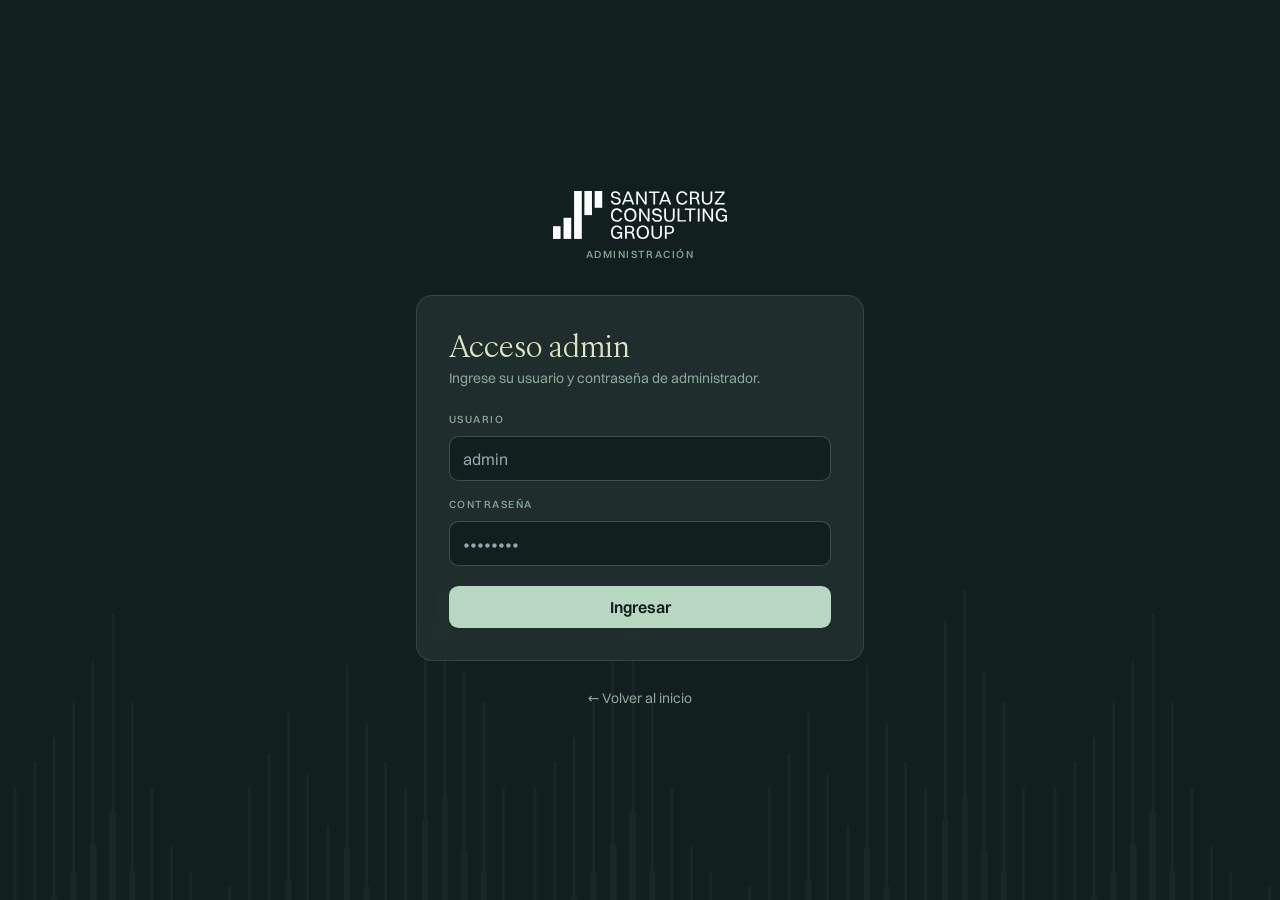
==== app/admin.html @ 3fa23396 "Deploy portal SCG (frontend estatico; datos en Supabase) Co-Authored-By: Claude Opus 4.8 <noreply@an" ====
<!DOCTYPE html>
<html lang="es-BO">
<head>
<meta charset="UTF-8" />
<meta name="viewport" content="width=device-width, initial-scale=1.0" />
<title>SCG · Administración</title>
<script src="../assets/tailwind.js"></script>
<link rel="stylesheet" href="../assets/brand.css" />
<style>
  body { font-family: var(--scg-sans); color: var(--scg-palido); background-color: var(--scg-verde-oscuro);
    background-image: url('../assets/brand/pattern-vertical.svg'); background-size:520px auto; background-repeat:repeat; background-attachment:fixed; -webkit-font-smoothing:antialiased; }
  h1,h2,h3,.serif { font-family: var(--scg-serif); }
  .label { font-weight:500; letter-spacing:.14em; text-transform:uppercase; font-size:.66rem; color:#8aa897; }
  .panel { background: rgba(35,50,48,.82); border:1px solid rgba(183,215,194,.14); backdrop-filter: blur(8px); }
  .view:not(.active){ display:none !important; }
  .inp { width:100%; border-radius:.6rem; padding:.6rem .8rem; background:#11201F; border:1px solid rgba(183,215,194,.25); color:#DEE3C3; }
  .inp:focus { outline:none; border-color:#B7D7C2; }
  input::placeholder{ color:#6f8a7c; }
  .btn { border-radius:.6rem; padding:.55rem 1rem; font-weight:600; transition:all .15s ease; cursor:pointer; }
  .btn-primary{ background:var(--scg-sage); color:var(--scg-verde-oscuro); } .btn-primary:hover{ background:#cfe6d8; }
  .btn-ghost{ border:1px solid rgba(183,215,194,.3); color:var(--scg-palido); } .btn-ghost:hover{ background:rgba(183,215,194,.12); }
  .btn-danger{ border:1px solid rgba(255,100,99,.4); color:var(--scg-coral); } .btn-danger:hover{ background:rgba(255,100,99,.12); }
  table { border-collapse:collapse; }
  th,td { text-align:left; }
  .pill { font-size:.66rem; border-radius:9999px; padding:.1rem .5rem; }
</style>
</head>
<body class="min-h-screen">

<!-- LOGIN -->
<section id="view-login" class="view active min-h-screen flex items-center justify-center px-5 py-12">
  <div class="w-full max-w-md">
    <div class="text-center mb-8"><img src="../assets/brand/logo-blanco.svg" alt="SCG" class="h-12 mx-auto mb-2" /><p class="label">Administración</p></div>
    <div class="panel rounded-2xl p-8">
      <h1 class="text-3xl mb-1">Acceso admin</h1>
      <p class="text-sm mb-6" style="color:#8aa897">Ingrese su usuario y contraseña de administrador.</p>
      <form id="login-form" autocomplete="off">
        <label for="usuario" class="label block mb-2">Usuario</label>
        <input id="usuario" type="text" required autocapitalize="none" placeholder="admin" class="inp" />
        <label for="password" class="label block mb-2 mt-4">Contraseña</label>
        <input id="password" type="password" required placeholder="••••••••" class="inp" />
        <p id="login-msg" class="hidden mt-3 text-sm rounded-lg px-3 py-2"></p>
        <button id="btn-login" type="submit" class="btn btn-primary w-full mt-5">Ingresar</button>
      </form>
      <p id="mock-note" class="hidden text-xs mt-4" style="color:#6f8a7c"></p>
    </div>
    <div class="text-center mt-6">
      <a href="./index.html" class="inline-flex items-center gap-1.5 text-sm hover:underline" style="color:#8aa897">← Volver al inicio</a>
    </div>
  </div>
</section>

<!-- NO AUTORIZADO -->
<section id="view-denied" class="view min-h-screen flex items-center justify-center px-5">
  <div class="panel rounded-2xl p-8 max-w-md text-center">
    <h1 class="text-2xl mb-2">Sin permisos</h1>
    <p class="text-sm mb-6" style="color:#8aa897"><span id="denied-email" class="font-semibold" style="color:var(--scg-palido)"></span> no es administrador.</p>
    <button id="btn-logout-d" class="btn btn-ghost">Cerrar sesión</button>
  </div>
</section>

<!-- PANEL -->
<section id="view-admin" class="view">
  <div class="max-w-6xl mx-auto px-5 py-8">
    <header class="flex flex-wrap items-center justify-between gap-4 mb-8">
      <div class="flex items-center gap-3"><img src="../assets/brand/logo-blanco.svg" alt="SCG" class="h-9" /><span class="label">Administración</span></div>
      <div class="flex items-center gap-3">
        <span id="who" class="text-sm" style="color:#8aa897"></span>
        <button id="btn-logout" class="btn btn-ghost text-sm">Cerrar sesión</button>
      </div>
    </header>

    <!-- Clientes -->
    <div class="panel rounded-2xl p-6 mb-6">
      <div class="flex items-center justify-between mb-4 gap-3 flex-wrap">
        <h2 class="text-2xl">Clientes</h2>
        <button id="btn-new" class="btn btn-primary text-sm">+ Nuevo cliente</button>
      </div>
      <div class="overflow-x-auto"><table class="w-full text-sm">
        <thead><tr class="label" style="border-bottom:1px solid rgba(183,215,194,.18)">
          <th class="py-2 pr-3">Nombre</th><th class="py-2 pr-3">Usuario</th><th class="py-2 pr-3">Esquema</th>
          <th class="py-2 pr-3 text-right">Capital</th><th class="py-2 pr-3">Estado</th><th class="py-2 text-right">Acciones</th>
        </tr></thead>
        <tbody id="cli-body"></tbody>
      </table></div>
      <p id="cli-empty" class="hidden text-sm py-4" style="color:#8aa897">Sin clientes.</p>
    </div>

    <!-- Fondo + Admins -->
    <div class="grid lg:grid-cols-2 gap-6">
      <div class="panel rounded-2xl p-6">
        <h2 class="text-2xl mb-4">Resumen del fondo</h2>
        <form id="settings-form" class="grid grid-cols-2 gap-3">
          <div class="col-span-2"><label class="label block mb-1">Mes de reporte</label><input id="s-mes" class="inp" placeholder="Mayo 2026" /></div>
          <div><label class="label block mb-1">Fecha de corte</label><input id="s-fecha" type="date" class="inp" /></div>
          <div><label class="label block mb-1">Inversionistas</label><input id="s-inv" type="number" class="inp" /></div>
          <div><label class="label block mb-1">AUM líquido (USD)</label><input id="s-aum" type="number" step="0.01" class="inp" /></div>
          <div><label class="label block mb-1">Activos fijos (USD)</label><input id="s-fijos" type="number" step="0.01" class="inp" /></div>
          <div class="col-span-2 flex justify-end"><button class="btn btn-primary text-sm">Guardar resumen</button></div>
        </form>
        <p id="s-msg" class="hidden text-sm mt-2"></p>
      </div>

      <div class="panel rounded-2xl p-6">
        <h2 class="text-2xl mb-4">Administradores</h2>
        <ul id="adm-list" class="mb-4 divide-y" style="border-color:rgba(183,215,194,.12)"></ul>
        <form id="adm-form" class="grid gap-2">
          <input id="adm-usuario" type="text" autocapitalize="none" required placeholder="usuario (ej. ronald)" class="inp" />
          <div class="flex gap-2">
            <input id="adm-password" type="text" placeholder="contraseña (mín. 6)" class="inp" />
            <button class="btn btn-primary text-sm whitespace-nowrap">Agregar</button>
          </div>
        </form>
        <p id="adm-msg" class="hidden text-sm mt-2"></p>
        <p class="text-xs mt-3" style="color:#6f8a7c">Usuario + contraseña → crea el login y lo hace admin. Si dejás la contraseña vacía, solo se le da permiso de admin (el login debe existir). No se puede borrar el último.</p>
      </div>
    </div>
  </div>
</section>

<!-- MODAL cliente -->
<div id="modal" class="view fixed inset-0 z-50 items-center justify-center px-4" style="background:rgba(8,14,13,.7); display:none;">
  <div class="panel rounded-2xl p-6 w-full max-w-2xl max-h-[92vh] overflow-y-auto">
    <div class="flex items-center justify-between mb-4"><h3 id="m-title" class="text-2xl">Cliente</h3><button id="m-close" class="btn btn-ghost text-sm">✕</button></div>
    <form id="cli-form" class="grid sm:grid-cols-2 gap-3">
      <input type="hidden" id="f-id" />
      <div><label class="label block mb-1">Nombre *</label><input id="f-nombre" required class="inp" /></div>
      <div><label class="label block mb-1">Usuario * (login)</label><input id="f-usuario" type="text" autocapitalize="none" required placeholder="orlando.vaca" class="inp" /></div>
      <div><label class="label block mb-1">Código (referencia)</label><input id="f-codigo" class="inp" /></div>
      <div><label class="label block mb-1">Contraseña <span style="color:#6f8a7c">(opcional)</span></label><input id="f-password" type="text" placeholder="dejar vacío para no cambiar" class="inp" /></div>
      <div><label class="label block mb-1">Esquema *</label>
        <select id="f-esquema" class="inp"><option value="mensual_2">2% mensual</option><option value="trimestral_7">7% trimestral</option><option value="mixto">Mixto</option></select>
      </div>
      <div><label class="label block mb-1">Capital total (USD)</label><input id="f-capital" type="number" step="0.01" class="inp" /></div>
      <div><label class="label block mb-1">Estado</label><select id="f-estado" class="inp"><option value="activo">Activo</option><option value="liquidado">Liquidado</option></select></div>

      <div id="grp-mixto" class="sm:col-span-2 grid sm:grid-cols-2 gap-3 hidden">
        <div><label class="label block mb-1">Capital porción mensual</label><input id="f-cap-m" type="number" step="0.01" class="inp" /></div>
        <div><label class="label block mb-1">Capital porción trimestral</label><input id="f-cap-t" type="number" step="0.01" class="inp" /></div>
      </div>

      <div><label class="label block mb-1">Pago mensual (auto)</label><input id="f-pago-m" type="number" step="0.01" class="inp" /></div>
      <div><label class="label block mb-1">Pago trimestral (auto)</label><input id="f-pago-t" type="number" step="0.01" class="inp" /></div>

      <div id="grp-activo" class="sm:col-span-2 grid sm:grid-cols-3 gap-3">
        <div><label class="label block mb-1">Próximo pago · fecha</label><input id="f-pp-fecha" type="date" class="inp" /></div>
        <div><label class="label block mb-1">Próximo pago · monto</label><input id="f-pp-monto" type="number" step="0.01" class="inp" /></div>
        <div><label class="label block mb-1">Próximo pago · detalle</label><input id="f-pp-det" class="inp" /></div>
      </div>

      <div id="grp-trim" class="sm:col-span-2 grid sm:grid-cols-3 gap-3 hidden">
        <div><label class="label block mb-1">Trim. · fecha</label><input id="f-pt-fecha" type="date" class="inp" /></div>
        <div><label class="label block mb-1">Trim. · monto</label><input id="f-pt-monto" type="number" step="0.01" class="inp" /></div>
        <div><label class="label block mb-1">Trim. · detalle</label><input id="f-pt-det" class="inp" /></div>
      </div>

      <div class="sm:col-span-2"><label class="label block mb-1">Ciclo (ej. "Mes 2 de 3")</label><input id="f-ciclo" class="inp" /></div>
      <div class="sm:col-span-2"><label class="label block mb-1">Nota</label><input id="f-nota" class="inp" /></div>

      <div id="grp-liq" class="sm:col-span-2 grid sm:grid-cols-3 gap-3 hidden">
        <div><label class="label block mb-1">Liq. · capital</label><input id="f-liq-cap" type="number" step="0.01" class="inp" /></div>
        <div><label class="label block mb-1">Liq. · interés</label><input id="f-liq-int" type="number" step="0.01" class="inp" /></div>
        <div><label class="label block mb-1">Liq. · fecha</label><input id="f-liq-fecha" type="date" class="inp" /></div>
      </div>

      <p id="m-msg" class="sm:col-span-2 hidden text-sm rounded-lg px-3 py-2"></p>
      <div class="sm:col-span-2 flex justify-end gap-2 mt-2">
        <button type="button" id="m-cancel" class="btn btn-ghost text-sm">Cancelar</button>
        <button type="submit" class="btn btn-primary text-sm">Guardar cliente</button>
      </div>
    </form>
  </div>
</div>

<script src="../assets/data.js"></script>
<script src="../assets/scg-lib.js"></script>
<script src="../assets/vendor/supabase.js"></script>
<script src="../assets/supabase.js"></script>
<script>
(function(){
  "use strict";
  var DB=window.SCG_DB, L=window.SCG_LIB, $=function(id){return document.getElementById(id);};
  function show(id){ document.querySelectorAll("section.view").forEach(function(v){v.classList.remove("active");}); $(id).classList.add("active"); }
  function flash(el,text,ok){ el.textContent=text; el.classList.remove("hidden"); el.style.background=ok?"rgba(183,215,194,.12)":"rgba(255,100,99,.12)"; el.style.color=ok?"var(--scg-sage)":"var(--scg-coral)"; }

  if(DB.MOCK){ var n=$("mock-note"); n.classList.remove("hidden"); n.innerHTML="Modo demo (sin backend). Entrá con <code>?mock=1&admin=1</code> para administrar."; }

  // Login
  $("login-form").addEventListener("submit",function(e){ e.preventDefault();
    var usuario=$("usuario").value.trim(); var password=$("password").value;
    if(!usuario||!password) return;
    $("btn-login").disabled=true; $("btn-login").textContent="Ingresando…";
    DB.signIn(usuario,password).then(function(){ return start(); })
    .catch(function(err){ var m=(err&&(err.message||err))+""; if(/invalid login|credentials/i.test(m)) m="Usuario o contraseña incorrectos."; flash($("login-msg"),m,false); })
    .then(function(){ $("btn-login").disabled=false; $("btn-login").textContent="Ingresar"; });
  });
  function logout(){ DB.signOut().then(function(){ window.location.href="./index.html"; }); }
  $("btn-logout").addEventListener("click",logout); $("btn-logout-d").addEventListener("click",logout);

  // Arranque / post-login
  function start(){
    return DB.getEmail().then(function(email){
      if(!email){ show("view-login"); return; }
      return DB.isAdmin().then(function(ok){
        if(!ok){ $("denied-email").textContent=email.split("@")[0]; show("view-denied"); return; }
        $("who").textContent=email.split("@")[0]; show("view-admin"); loadAll();
      });
    });
  }
  start();

  function loadAll(){ loadClients(); loadSettings(); loadAdmins(); }

  // ---- Clientes ----
  function loadClients(){
    DB.listClients().then(function(rows){
      var tb=$("cli-body"); tb.innerHTML="";
      $("cli-empty").classList.toggle("hidden", rows.length>0);
      rows.forEach(function(r){
        var uname = r.username || (r.email ? r.email.split("@")[0] : "");
        var tr=document.createElement("tr"); tr.style.borderBottom="1px solid rgba(183,215,194,.08)";
        tr.innerHTML='<td class="py-2.5 pr-3 font-medium">'+esc(r.nombre)+'</td>'+
          '<td class="py-2.5 pr-3 font-mono text-xs">'+esc(uname)+'</td>'+
          '<td class="py-2.5 pr-3">'+L.esquemaById(r.esquema).label+'</td>'+
          '<td class="py-2.5 pr-3 text-right">'+L.fmtUSD(r.capital)+'</td>'+
          '<td class="py-2.5 pr-3">'+(r.estado==="liquidado"?'<span class="pill" style="background:rgba(255,100,99,.15);color:var(--scg-coral)">liquidado</span>':'<span class="pill" style="background:rgba(183,215,194,.15);color:var(--scg-sage)">activo</span>')+'</td>'+
          '<td class="py-2.5 text-right whitespace-nowrap"></td>';
        var actions=tr.lastChild;
        var bE=mkBtn("Editar","btn-ghost"); bE.onclick=function(){ openModal(r); };
        var bD=mkBtn("Borrar","btn-danger"); bD.style.marginLeft="6px"; bD.onclick=function(){ delClient(r); };
        actions.appendChild(bE); actions.appendChild(bD);
        tb.appendChild(tr);
      });
    }).catch(function(e){ alert("Error cargando clientes: "+(e.message||e)); });
  }
  function mkBtn(txt,cls){ var b=document.createElement("button"); b.className="btn "+cls+" text-xs"; b.textContent=txt; b.style.padding=".35rem .7rem"; return b; }
  function esc(s){ return String(s==null?"":s).replace(/[&<>"]/g,function(c){return{"&":"&amp;","<":"&lt;",">":"&gt;",'"':"&quot;"}[c];}); }

  function delClient(r){
    if(!confirm("¿Borrar a "+r.nombre+"? Esta acción no se puede deshacer.")) return;
    DB.deleteClient(r.id).then(loadClients).catch(function(e){ alert("Error: "+(e.message||e)); });
  }

  // ---- Modal cliente ----
  var modal=$("modal");
  function openModal(r){
    $("cli-form").reset(); $("m-msg").classList.add("hidden");
    $("f-id").value = r? r.id : "";
    $("m-title").textContent = r? "Editar cliente" : "Nuevo cliente";
    if(r){
      $("f-nombre").value=r.nombre||""; $("f-usuario").value=r.username||(r.email?r.email.split("@")[0]:""); $("f-codigo").value=r.codigo||"";
      $("f-esquema").value=r.esquema||"mensual_2"; $("f-capital").value=r.capital!=null?r.capital:"";
      $("f-estado").value=r.estado||"activo"; $("f-cap-m").value=r.capital_mensual!=null?r.capital_mensual:""; $("f-cap-t").value=r.capital_trimestral!=null?r.capital_trimestral:"";
      $("f-pago-m").value=r.pago_mensual!=null?r.pago_mensual:""; $("f-pago-t").value=r.pago_trimestral!=null?r.pago_trimestral:"";
      $("f-pp-fecha").value=r.proximo_pago_fecha||""; $("f-pp-monto").value=r.proximo_pago_monto!=null?r.proximo_pago_monto:""; $("f-pp-det").value=r.proximo_pago_detalle||"";
      $("f-pt-fecha").value=r.proximo_pago_trim_fecha||""; $("f-pt-monto").value=r.proximo_pago_trim_monto!=null?r.proximo_pago_trim_monto:""; $("f-pt-det").value=r.proximo_pago_trim_detalle||"";
      $("f-ciclo").value=r.ciclo_detalle||""; $("f-nota").value=r.nota||"";
      var liq=r.liquidacion||{}; $("f-liq-cap").value=liq.capital!=null?liq.capital:""; $("f-liq-int").value=liq.interes!=null?liq.interes:""; $("f-liq-fecha").value=liq.fecha||"";
    }
    syncGroups();
    modal.classList.add("active"); modal.style.display="flex";
  }
  function closeModal(){ modal.classList.remove("active"); modal.style.display="none"; }
  $("m-close").onclick=closeModal; $("m-cancel").onclick=closeModal;
  $("btn-new").onclick=function(){ openModal(null); };

  function syncGroups(){
    var esq=$("f-esquema").value, liq=$("f-estado").value==="liquidado";
    $("grp-mixto").classList.toggle("hidden", esq!=="mixto");
    $("grp-trim").classList.toggle("hidden", esq!=="mixto");
    $("grp-liq").classList.toggle("hidden", !liq);
    $("grp-activo").classList.toggle("hidden", liq);
  }
  function autoPagos(){
    var p=L.calcularPagos($("f-esquema").value, $("f-capital").value, $("f-cap-m").value, $("f-cap-t").value);
    if(p.pagoMensual!=null) $("f-pago-m").value=p.pagoMensual;
    if(p.pagoTrimestral!=null) $("f-pago-t").value=p.pagoTrimestral;
    // sugerir monto del próximo pago si está vacío
    if(!$("f-pp-monto").value){ $("f-pp-monto").value = $("f-esquema").value==="trimestral_7" ? (p.pagoTrimestral||"") : (p.pagoMensual||""); }
  }
  $("f-esquema").addEventListener("change",function(){ syncGroups(); autoPagos(); });
  $("f-estado").addEventListener("change",syncGroups);
  ["f-capital","f-cap-m","f-cap-t"].forEach(function(id){ $(id).addEventListener("input",autoPagos); });

  $("cli-form").addEventListener("submit",function(e){ e.preventDefault();
    var liq=$("f-estado").value==="liquidado";
    var usuario=$("f-usuario").value.trim().toLowerCase();
    var password=$("f-password").value;
    var obj={
      id: $("f-id").value || null,
      nombre: $("f-nombre").value.trim(), username: usuario, codigo: $("f-codigo").value.trim()||null,
      esquema: $("f-esquema").value, capital: num($("f-capital").value), estado: $("f-estado").value,
      capitalMensual: num($("f-cap-m").value), capitalTrimestral: num($("f-cap-t").value),
      pagoMensual: num($("f-pago-m").value), pagoTrimestral: num($("f-pago-t").value),
      proximoPagoFecha: liq?null:($("f-pp-fecha").value||null), proximoPagoMonto: liq?null:num($("f-pp-monto").value), proximoPagoDetalle: liq?null:($("f-pp-det").value.trim()||null),
      proximoPagoTrimFecha: $("f-pt-fecha").value||null, proximoPagoTrimMonto: num($("f-pt-monto").value), proximoPagoTrimDetalle: $("f-pt-det").value.trim()||null,
      cicloDetalle: $("f-ciclo").value.trim()||null, nota: $("f-nota").value.trim()||null,
      liquidacion: liq ? { capital:num($("f-liq-cap").value), interes:num($("f-liq-int").value), total:(num($("f-liq-cap").value)||0)+(num($("f-liq-int").value)||0), fecha:$("f-liq-fecha").value||null } : null,
    };
    if(!obj.nombre||!obj.username){ flash($("m-msg"),"Nombre y usuario son obligatorios.",false); return; }
    DB.saveClient(obj).then(function(){
      if(!password) return null;
      return DB.setCredential(usuario, password)
        .then(function(){ return "cred-ok"; })
        .catch(function(err){ throw new Error("Datos guardados, pero la contraseña no se pudo crear: "+(err.message||err)+" (¿desplegaste la Edge Function admin-users?)"); });
    }).then(function(){ closeModal(); loadClients(); })
    .catch(function(err){ flash($("m-msg"),(err.message||err)+"",false); loadClients(); });
  });
  function num(v){ return v===""||v==null?null:Number(v); }

  // ---- Settings ----
  function loadSettings(){ DB.getSettings().then(function(s){ if(!s) return;
    $("s-mes").value=s.mes_reporte||""; $("s-fecha").value=s.fecha_cierre||""; $("s-inv").value=s.inversionistas_activos!=null?s.inversionistas_activos:"";
    $("s-aum").value=s.aum_liquido!=null?s.aum_liquido:""; $("s-fijos").value=s.activos_fijos!=null?s.activos_fijos:""; }); }
  $("settings-form").addEventListener("submit",function(e){ e.preventDefault();
    DB.saveSettings({ mes_reporte:$("s-mes").value.trim()||null, fecha_cierre:$("s-fecha").value||null,
      inversionistas_activos:num($("s-inv").value), aum_liquido:num($("s-aum").value), activos_fijos:num($("s-fijos").value) })
    .then(function(){ flash($("s-msg"),"Resumen guardado.",true); }).catch(function(err){ flash($("s-msg"),"Error: "+(err.message||err),false); });
  });

  // ---- Admins ----
  function loadAdmins(){ DB.listAdmins().then(function(list){
    var ul=$("adm-list"); ul.innerHTML="";
    list.forEach(function(email){
      var li=document.createElement("li"); li.className="flex items-center justify-between py-2";
      li.innerHTML='<span class="text-sm">'+esc(email)+'</span>';
      var b=mkBtn("Quitar","btn-danger"); b.disabled=list.length<=1; if(b.disabled) b.style.opacity=".4";
      b.onclick=function(){ if(!confirm("¿Quitar admin "+email+"?")) return; DB.removeAdmin(email).then(loadAdmins).catch(function(e){ alert(e.message||e); }); };
      li.appendChild(b); ul.appendChild(li);
    });
  }); }
  $("adm-form").addEventListener("submit",function(e){ e.preventDefault();
    var usuario=$("adm-usuario").value.trim(); var password=$("adm-password").value; if(!usuario) return;
    var p = password ? DB.setCredential(usuario,password) : Promise.resolve();
    p.then(function(){ return DB.addAdmin(usuario); })
     .then(function(){ $("adm-usuario").value=""; $("adm-password").value=""; flash($("adm-msg"),"Admin agregado.",true); loadAdmins(); })
     .catch(function(err){ flash($("adm-msg"),"Error: "+(err.message||err),false); });
  });
})();
</script>
</body>
</html>
---- assets/brand.css ----
/* ============================================================================
 * SCG · Santa Cruz Consulting Group — Identidad de marca (vendoreada, offline)
 * Fuente: SCG Brand Kit 2026.
 *   Tipografía títulos: IvyOra Text (serif)
 *   Tipografía cuerpo:  Switzer (sans)
 *   Paleta primaria:  #11201F (verde oscuro) · #B7D7C2 (sage) · #DEE3C3 (pálido)
 *   Paleta secundaria: #280407 (granate) · #FF6463 (coral) · #233230 (estampado)
 * ==========================================================================*/

/* ---- IvyOra Text (titulares) ---- */
@font-face { font-family:'IvyOra Text'; font-weight:300; font-style:normal; font-display:swap; src:url('./brand-fonts/IvyOraText-Light.woff2') format('woff2'); }
@font-face { font-family:'IvyOra Text'; font-weight:400; font-style:normal; font-display:swap; src:url('./brand-fonts/IvyOraText-Regular.woff2') format('woff2'); }
@font-face { font-family:'IvyOra Text'; font-weight:400; font-style:italic;  font-display:swap; src:url('./brand-fonts/IvyOraText-RegularItalic.woff2') format('woff2'); }
@font-face { font-family:'IvyOra Text'; font-weight:500; font-style:normal; font-display:swap; src:url('./brand-fonts/IvyOraText-Medium.woff2') format('woff2'); }
@font-face { font-family:'IvyOra Text'; font-weight:500; font-style:italic;  font-display:swap; src:url('./brand-fonts/IvyOraText-MediumItalic.woff2') format('woff2'); }

/* ---- Switzer (cuerpo) ---- */
@font-face { font-family:'Switzer'; font-weight:300; font-style:normal; font-display:swap; src:url('./brand-fonts/Switzer-Light.woff2') format('woff2'); }
@font-face { font-family:'Switzer'; font-weight:400; font-style:normal; font-display:swap; src:url('./brand-fonts/Switzer-Regular.woff2') format('woff2'); }
@font-face { font-family:'Switzer'; font-weight:500; font-style:normal; font-display:swap; src:url('./brand-fonts/Switzer-Medium.woff2') format('woff2'); }
@font-face { font-family:'Switzer'; font-weight:600; font-style:normal; font-display:swap; src:url('./brand-fonts/Switzer-Semibold.woff2') format('woff2'); }
@font-face { font-family:'Switzer'; font-weight:700; font-style:normal; font-display:swap; src:url('./brand-fonts/Switzer-Bold.woff2') format('woff2'); }

/* ---- Tokens de marca ---- */
:root {
  --scg-verde-oscuro: #11201F;
  --scg-verde-medio:  #233230;
  --scg-sage:         #B7D7C2;
  --scg-palido:       #DEE3C3;
  --scg-granate:      #280407;
  --scg-coral:        #FF6463;
  --scg-blanco:       #FFFFFF;
  --scg-serif: 'IvyOra Text', Georgia, 'Times New Roman', serif;
  --scg-sans:  'Switzer', ui-sans-serif, system-ui, -apple-system, sans-serif;
}

.scg-serif { font-family: var(--scg-serif); }
.scg-sans  { font-family: var(--scg-sans); }
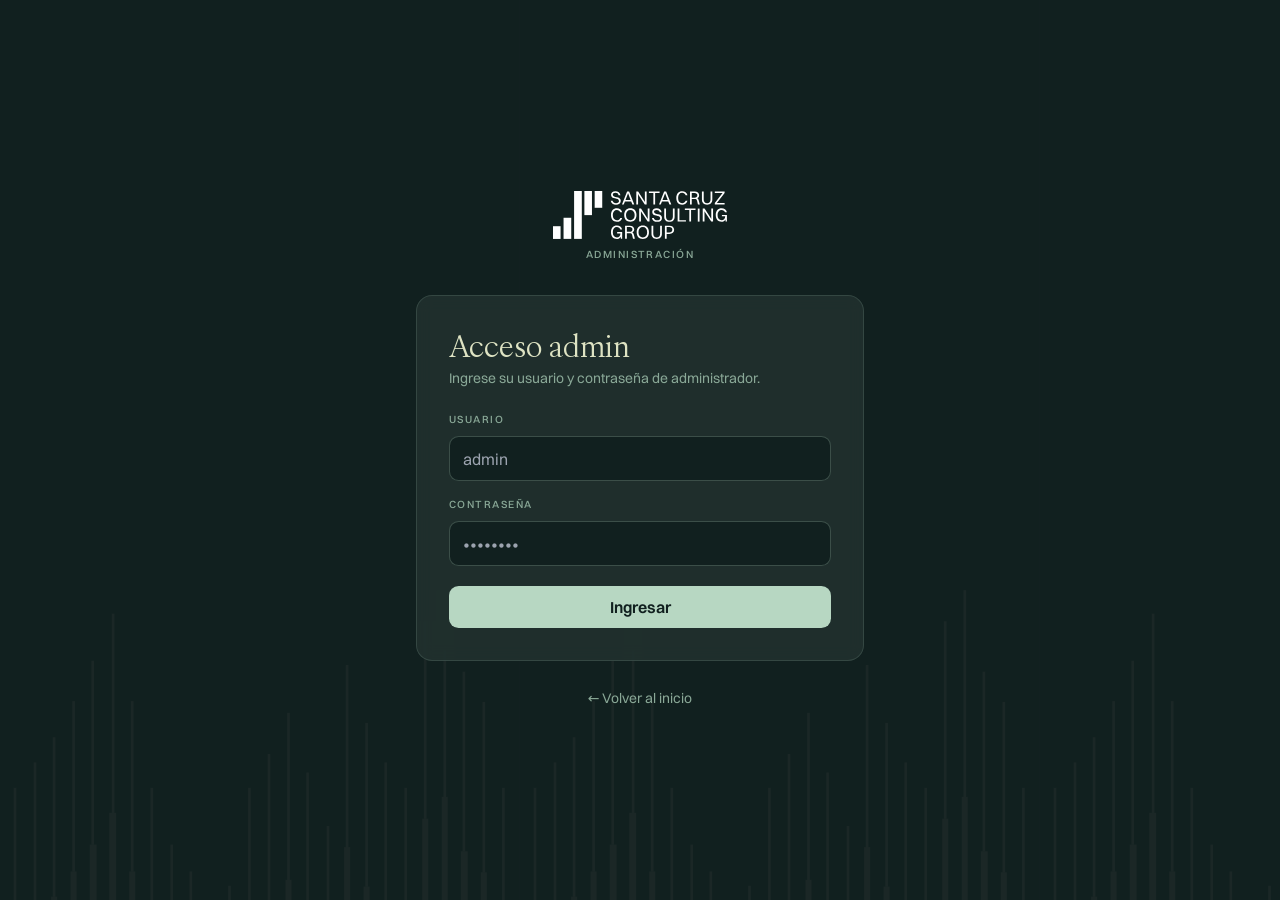
==== commit 64e55098: "feat(portal): movimientos de capital (aportes/retiros con historial) en el admin Co-Authored-By: Cla" ====
--- a/app/admin.html
+++ b/app/admin.html
@@ -86,33 +86,19 @@
       <p id="cli-empty" class="hidden text-sm py-4" style="color:#8aa897">Sin clientes.</p>
     </div>
 
-    <!-- Fondo + Admins -->
-    <div class="grid lg:grid-cols-2 gap-6">
+    <!-- Resumen del fondo -->
+    <div class="max-w-2xl">
       <div class="panel rounded-2xl p-6">
         <h2 class="text-2xl mb-4">Resumen del fondo</h2>
         <form id="settings-form" class="grid grid-cols-2 gap-3">
           <div class="col-span-2"><label class="label block mb-1">Mes de reporte</label><input id="s-mes" class="inp" placeholder="Mayo 2026" /></div>
-          <div><label class="label block mb-1">Fecha de corte</label><input id="s-fecha" type="date" class="inp" /></div>
+          <div><label class="label block mb-1">Actualizado al</label><input id="s-fecha" type="date" class="inp" /></div>
           <div><label class="label block mb-1">Inversionistas</label><input id="s-inv" type="number" class="inp" /></div>
           <div><label class="label block mb-1">AUM líquido (USD)</label><input id="s-aum" type="number" step="0.01" class="inp" /></div>
           <div><label class="label block mb-1">Activos fijos (USD)</label><input id="s-fijos" type="number" step="0.01" class="inp" /></div>
           <div class="col-span-2 flex justify-end"><button class="btn btn-primary text-sm">Guardar resumen</button></div>
         </form>
         <p id="s-msg" class="hidden text-sm mt-2"></p>
-      </div>
-
-      <div class="panel rounded-2xl p-6">
-        <h2 class="text-2xl mb-4">Administradores</h2>
-        <ul id="adm-list" class="mb-4 divide-y" style="border-color:rgba(183,215,194,.12)"></ul>
-        <form id="adm-form" class="grid gap-2">
-          <input id="adm-usuario" type="text" autocapitalize="none" required placeholder="usuario (ej. ronald)" class="inp" />
-          <div class="flex gap-2">
-            <input id="adm-password" type="text" placeholder="contraseña (mín. 6)" class="inp" />
-            <button class="btn btn-primary text-sm whitespace-nowrap">Agregar</button>
-          </div>
-        </form>
-        <p id="adm-msg" class="hidden text-sm mt-2"></p>
-        <p class="text-xs mt-3" style="color:#6f8a7c">Usuario + contraseña → crea el login y lo hace admin. Si dejás la contraseña vacía, solo se le da permiso de admin (el login debe existir). No se puede borrar el último.</p>
       </div>
     </div>
   </div>
@@ -129,18 +115,32 @@
       <div><label class="label block mb-1">Código (referencia)</label><input id="f-codigo" class="inp" /></div>
       <div><label class="label block mb-1">Contraseña <span style="color:#6f8a7c">(opcional)</span></label><input id="f-password" type="text" placeholder="dejar vacío para no cambiar" class="inp" /></div>
       <div><label class="label block mb-1">Esquema *</label>
-        <select id="f-esquema" class="inp"><option value="mensual_2">2% mensual</option><option value="trimestral_7">7% trimestral</option><option value="mixto">Mixto</option></select>
+        <select id="f-esquema" class="inp">
+          <option value="mensual">Mensual</option>
+          <option value="trimestral">Trimestral</option>
+          <option value="semestral">Semestral</option>
+          <option value="anual">Anual</option>
+          <option value="mixto">Mixto (mensual + trimestral)</option>
+        </select>
       </div>
       <div><label class="label block mb-1">Capital total (USD)</label><input id="f-capital" type="number" step="0.01" class="inp" /></div>
       <div><label class="label block mb-1">Estado</label><select id="f-estado" class="inp"><option value="activo">Activo</option><option value="liquidado">Liquidado</option></select></div>
 
-      <div id="grp-mixto" class="sm:col-span-2 grid sm:grid-cols-2 gap-3 hidden">
-        <div><label class="label block mb-1">Capital porción mensual</label><input id="f-cap-m" type="number" step="0.01" class="inp" /></div>
-        <div><label class="label block mb-1">Capital porción trimestral</label><input id="f-cap-t" type="number" step="0.01" class="inp" /></div>
-      </div>
-
-      <div><label class="label block mb-1">Pago mensual (auto)</label><input id="f-pago-m" type="number" step="0.01" class="inp" /></div>
-      <div><label class="label block mb-1">Pago trimestral (auto)</label><input id="f-pago-t" type="number" step="0.01" class="inp" /></div>
+      <!-- Esquema simple: tasa + pago por periodo -->
+      <div id="grp-simple" class="sm:col-span-2 grid sm:grid-cols-2 gap-3">
+        <div><label class="label block mb-1">Tasa por periodo (%)</label><input id="f-tasa" type="number" step="0.01" placeholder="ej. 2" class="inp" /></div>
+        <div><label class="label block mb-1">Pago por periodo (auto)</label><input id="f-pago-periodo" type="number" step="0.01" class="inp" /></div>
+      </div>
+
+      <!-- Esquema mixto: dos porciones -->
+      <div id="grp-mixto" class="sm:col-span-2 grid sm:grid-cols-3 gap-3 hidden">
+        <div><label class="label block mb-1">Capital mensual</label><input id="f-cap-m" type="number" step="0.01" class="inp" /></div>
+        <div><label class="label block mb-1">Tasa mensual (%)</label><input id="f-tasa-m" type="number" step="0.01" placeholder="2" class="inp" /></div>
+        <div><label class="label block mb-1">Pago mensual (auto)</label><input id="f-pago-m" type="number" step="0.01" class="inp" /></div>
+        <div><label class="label block mb-1">Capital trimestral</label><input id="f-cap-t" type="number" step="0.01" class="inp" /></div>
+        <div><label class="label block mb-1">Tasa trimestral (%)</label><input id="f-tasa-t" type="number" step="0.01" placeholder="7" class="inp" /></div>
+        <div><label class="label block mb-1">Pago trimestral (auto)</label><input id="f-pago-t" type="number" step="0.01" class="inp" /></div>
+      </div>
 
       <div id="grp-activo" class="sm:col-span-2 grid sm:grid-cols-3 gap-3">
         <div><label class="label block mb-1">Próximo pago · fecha</label><input id="f-pp-fecha" type="date" class="inp" /></div>
@@ -149,13 +149,32 @@
       </div>
 
       <div id="grp-trim" class="sm:col-span-2 grid sm:grid-cols-3 gap-3 hidden">
-        <div><label class="label block mb-1">Trim. · fecha</label><input id="f-pt-fecha" type="date" class="inp" /></div>
-        <div><label class="label block mb-1">Trim. · monto</label><input id="f-pt-monto" type="number" step="0.01" class="inp" /></div>
-        <div><label class="label block mb-1">Trim. · detalle</label><input id="f-pt-det" class="inp" /></div>
+        <div><label class="label block mb-1">Próx. trim. · fecha</label><input id="f-pt-fecha" type="date" class="inp" /></div>
+        <div><label class="label block mb-1">Próx. trim. · monto</label><input id="f-pt-monto" type="number" step="0.01" class="inp" /></div>
+        <div><label class="label block mb-1">Próx. trim. · detalle</label><input id="f-pt-det" class="inp" /></div>
       </div>
 
       <div class="sm:col-span-2"><label class="label block mb-1">Ciclo (ej. "Mes 2 de 3")</label><input id="f-ciclo" class="inp" /></div>
       <div class="sm:col-span-2"><label class="label block mb-1">Nota</label><input id="f-nota" class="inp" /></div>
+
+      <!-- Movimientos de capital (solo al editar un cliente existente) -->
+      <div id="mov-section" class="sm:col-span-2 mt-2 pt-4" style="border-top:1px solid rgba(183,215,194,.14)">
+        <h4 class="label mb-2" style="font-size:.72rem">Movimientos de capital</h4>
+        <p id="mov-hint" class="hidden text-sm" style="color:#8aa897">Guardá el cliente para registrar movimientos.</p>
+        <div id="mov-body" class="hidden">
+          <div id="mov-list" class="text-sm mb-3"></div>
+          <div class="grid sm:grid-cols-6 gap-2 items-end">
+            <div><label class="label block mb-1">Fecha</label><input id="mv-fecha" type="date" class="inp" /></div>
+            <div><label class="label block mb-1">Tipo</label><select id="mv-tipo" class="inp"><option value="aporte">Aporte</option><option value="retiro">Retiro</option></select></div>
+            <div id="mv-destino-wrap" class="hidden"><label class="label block mb-1">Bolsa</label><select id="mv-destino" class="inp"><option value="mensual">Mensual</option><option value="trimestral">Trimestral</option></select></div>
+            <div><label class="label block mb-1">Monto (USD)</label><input id="mv-monto" type="number" step="0.01" min="0" class="inp" /></div>
+            <div class="sm:col-span-2"><label class="label block mb-1">Rendimiento</label><select id="mv-rend" class="inp"><option value="proximo">Desde el próximo período</option><option value="prorrateado">Prorrateado desde la fecha</option></select></div>
+            <div class="sm:col-span-4"><label class="label block mb-1">Detalle</label><input id="mv-detalle" class="inp" placeholder="opcional" /></div>
+            <div class="sm:col-span-2 flex items-end justify-end"><button type="button" id="mv-add" class="btn btn-primary text-sm w-full">Registrar</button></div>
+          </div>
+          <p id="mov-msg" class="hidden text-sm rounded-lg px-3 py-2 mt-2"></p>
+        </div>
+      </div>
 
       <div id="grp-liq" class="sm:col-span-2 grid sm:grid-cols-3 gap-3 hidden">
         <div><label class="label block mb-1">Liq. · capital</label><input id="f-liq-cap" type="number" step="0.01" class="inp" /></div>
@@ -201,7 +220,7 @@
   function start(){
     return DB.getEmail().then(function(email){
       if(!email){ show("view-login"); return; }
-      return DB.isAdmin().then(function(ok){
+      return DB.puedePortal().then(function(ok){
         if(!ok){ $("denied-email").textContent=email.split("@")[0]; show("view-denied"); return; }
         $("who").textContent=email.split("@")[0]; show("view-admin"); loadAll();
       });
@@ -209,7 +228,7 @@
   }
   start();
 
-  function loadAll(){ loadClients(); loadSettings(); loadAdmins(); }
+  function loadAll(){ loadClients(); loadSettings(); }
 
   // ---- Clientes ----
   function loadClients(){
@@ -221,7 +240,7 @@
         var tr=document.createElement("tr"); tr.style.borderBottom="1px solid rgba(183,215,194,.08)";
         tr.innerHTML='<td class="py-2.5 pr-3 font-medium">'+esc(r.nombre)+'</td>'+
           '<td class="py-2.5 pr-3 font-mono text-xs">'+esc(uname)+'</td>'+
-          '<td class="py-2.5 pr-3">'+L.esquemaById(r.esquema).label+'</td>'+
+          '<td class="py-2.5 pr-3">'+L.esquemaLabel(r.esquema, r.tasa, r.tasa_mensual, r.tasa_trimestral)+'</td>'+
           '<td class="py-2.5 pr-3 text-right">'+L.fmtUSD(r.capital)+'</td>'+
           '<td class="py-2.5 pr-3">'+(r.estado==="liquidado"?'<span class="pill" style="background:rgba(255,100,99,.15);color:var(--scg-coral)">liquidado</span>':'<span class="pill" style="background:rgba(183,215,194,.15);color:var(--scg-sage)">activo</span>')+'</td>'+
           '<td class="py-2.5 text-right whitespace-nowrap"></td>';
@@ -249,8 +268,11 @@
     $("m-title").textContent = r? "Editar cliente" : "Nuevo cliente";
     if(r){
       $("f-nombre").value=r.nombre||""; $("f-usuario").value=r.username||(r.email?r.email.split("@")[0]:""); $("f-codigo").value=r.codigo||"";
-      $("f-esquema").value=r.esquema||"mensual_2"; $("f-capital").value=r.capital!=null?r.capital:"";
-      $("f-estado").value=r.estado||"activo"; $("f-cap-m").value=r.capital_mensual!=null?r.capital_mensual:""; $("f-cap-t").value=r.capital_trimestral!=null?r.capital_trimestral:"";
+      $("f-esquema").value=r.esquema||"mensual"; $("f-capital").value=r.capital!=null?r.capital:"";
+      $("f-estado").value=r.estado||"activo";
+      $("f-tasa").value=r.tasa!=null?dec2pct(r.tasa):""; $("f-pago-periodo").value=r.pago_periodo!=null?r.pago_periodo:"";
+      $("f-cap-m").value=r.capital_mensual!=null?r.capital_mensual:""; $("f-cap-t").value=r.capital_trimestral!=null?r.capital_trimestral:"";
+      $("f-tasa-m").value=r.tasa_mensual!=null?dec2pct(r.tasa_mensual):""; $("f-tasa-t").value=r.tasa_trimestral!=null?dec2pct(r.tasa_trimestral):"";
       $("f-pago-m").value=r.pago_mensual!=null?r.pago_mensual:""; $("f-pago-t").value=r.pago_trimestral!=null?r.pago_trimestral:"";
       $("f-pp-fecha").value=r.proximo_pago_fecha||""; $("f-pp-monto").value=r.proximo_pago_monto!=null?r.proximo_pago_monto:""; $("f-pp-det").value=r.proximo_pago_detalle||"";
       $("f-pt-fecha").value=r.proximo_pago_trim_fecha||""; $("f-pt-monto").value=r.proximo_pago_trim_monto!=null?r.proximo_pago_trim_monto:""; $("f-pt-det").value=r.proximo_pago_trim_detalle||"";
@@ -258,6 +280,7 @@
       var liq=r.liquidacion||{}; $("f-liq-cap").value=liq.capital!=null?liq.capital:""; $("f-liq-int").value=liq.interes!=null?liq.interes:""; $("f-liq-fecha").value=liq.fecha||"";
     }
     syncGroups();
+    syncMovSection(r);
     modal.classList.add("active"); modal.style.display="flex";
   }
   function closeModal(){ modal.classList.remove("active"); modal.style.display="none"; }
@@ -266,21 +289,25 @@
 
   function syncGroups(){
     var esq=$("f-esquema").value, liq=$("f-estado").value==="liquidado";
+    $("grp-simple").classList.toggle("hidden", esq==="mixto");
     $("grp-mixto").classList.toggle("hidden", esq!=="mixto");
-    $("grp-trim").classList.toggle("hidden", esq!=="mixto");
+    $("grp-trim").classList.toggle("hidden", esq!=="mixto" || liq);
     $("grp-liq").classList.toggle("hidden", !liq);
     $("grp-activo").classList.toggle("hidden", liq);
   }
   function autoPagos(){
-    var p=L.calcularPagos($("f-esquema").value, $("f-capital").value, $("f-cap-m").value, $("f-cap-t").value);
+    var esq=$("f-esquema").value;
+    var p=L.calcularPagos(esq, $("f-capital").value, pct($("f-tasa").value),
+      $("f-cap-m").value, pct($("f-tasa-m").value), $("f-cap-t").value, pct($("f-tasa-t").value));
+    if(p.pagoPeriodo!=null) $("f-pago-periodo").value=p.pagoPeriodo;
     if(p.pagoMensual!=null) $("f-pago-m").value=p.pagoMensual;
     if(p.pagoTrimestral!=null) $("f-pago-t").value=p.pagoTrimestral;
     // sugerir monto del próximo pago si está vacío
-    if(!$("f-pp-monto").value){ $("f-pp-monto").value = $("f-esquema").value==="trimestral_7" ? (p.pagoTrimestral||"") : (p.pagoMensual||""); }
+    if(!$("f-pp-monto").value){ $("f-pp-monto").value = esq==="mixto" ? (p.pagoMensual||"") : (p.pagoPeriodo||""); }
   }
   $("f-esquema").addEventListener("change",function(){ syncGroups(); autoPagos(); });
   $("f-estado").addEventListener("change",syncGroups);
-  ["f-capital","f-cap-m","f-cap-t"].forEach(function(id){ $(id).addEventListener("input",autoPagos); });
+  ["f-capital","f-tasa","f-cap-m","f-tasa-m","f-cap-t","f-tasa-t"].forEach(function(id){ $(id).addEventListener("input",autoPagos); });
 
   $("cli-form").addEventListener("submit",function(e){ e.preventDefault();
     var liq=$("f-estado").value==="liquidado";
@@ -290,7 +317,9 @@
       id: $("f-id").value || null,
       nombre: $("f-nombre").value.trim(), username: usuario, codigo: $("f-codigo").value.trim()||null,
       esquema: $("f-esquema").value, capital: num($("f-capital").value), estado: $("f-estado").value,
+      tasa: pct($("f-tasa").value), pagoPeriodo: num($("f-pago-periodo").value),
       capitalMensual: num($("f-cap-m").value), capitalTrimestral: num($("f-cap-t").value),
+      tasaMensual: pct($("f-tasa-m").value), tasaTrimestral: pct($("f-tasa-t").value),
       pagoMensual: num($("f-pago-m").value), pagoTrimestral: num($("f-pago-t").value),
       proximoPagoFecha: liq?null:($("f-pp-fecha").value||null), proximoPagoMonto: liq?null:num($("f-pp-monto").value), proximoPagoDetalle: liq?null:($("f-pp-det").value.trim()||null),
       proximoPagoTrimFecha: $("f-pt-fecha").value||null, proximoPagoTrimMonto: num($("f-pt-monto").value), proximoPagoTrimDetalle: $("f-pt-det").value.trim()||null,
@@ -307,6 +336,83 @@
     .catch(function(err){ flash($("m-msg"),(err.message||err)+"",false); loadClients(); });
   });
   function num(v){ return v===""||v==null?null:Number(v); }
+  function pct(v){ var n=num(v); return n!=null?Math.round(n*1e6)/1e8:null; } // % -> decimal
+  function dec2pct(d){ return Math.round(Number(d)*1e6)/1e4; } // decimal -> % (sin artefactos)
+
+  // ---- Movimientos de capital ----
+  var curClient=null; // fila del cliente que se está editando (para conocer esquema)
+  function syncMovSection(r){
+    curClient = r || null;
+    var editing = !!(r && r.id);
+    $("mov-hint").classList.toggle("hidden", editing);
+    $("mov-body").classList.toggle("hidden", !editing);
+    if(!editing) return;
+    $("mv-fecha").value = new Date().toISOString().slice(0,10);
+    $("mv-tipo").value="aporte"; $("mv-monto").value=""; $("mv-detalle").value=""; $("mv-rend").value="proximo";
+    $("mov-msg").classList.add("hidden");
+    $("mv-destino-wrap").classList.toggle("hidden", r.esquema!=="mixto");
+    renderMovimientos(r.id);
+  }
+  function fillMoneyFields(c){
+    if(!c) return;
+    curClient = c;
+    $("f-capital").value=c.capital!=null?c.capital:"";
+    $("f-pago-periodo").value=c.pago_periodo!=null?c.pago_periodo:"";
+    $("f-cap-m").value=c.capital_mensual!=null?c.capital_mensual:"";
+    $("f-cap-t").value=c.capital_trimestral!=null?c.capital_trimestral:"";
+    $("f-pago-m").value=c.pago_mensual!=null?c.pago_mensual:"";
+    $("f-pago-t").value=c.pago_trimestral!=null?c.pago_trimestral:"";
+    $("f-pp-monto").value=c.proximo_pago_monto!=null?c.proximo_pago_monto:"";
+    $("f-pp-det").value=c.proximo_pago_detalle||"";
+    $("f-pt-monto").value=c.proximo_pago_trim_monto!=null?c.proximo_pago_trim_monto:"";
+    $("f-pt-det").value=c.proximo_pago_trim_detalle||"";
+    if(c.estado){ $("f-estado").value=c.estado; syncGroups(); }
+  }
+  function renderMovimientos(clientId){
+    var box=$("mov-list"); box.innerHTML="Cargando…";
+    var mixto = curClient && curClient.esquema==="mixto";
+    DB.listMovimientos(clientId).then(function(rows){
+      if(!rows.length){ box.innerHTML='<span style="color:#8aa897">Sin movimientos registrados.</span>'; return; }
+      box.innerHTML="";
+      rows.forEach(function(m){
+        var row=document.createElement("div");
+        row.className="flex items-center justify-between gap-2 py-1.5";
+        row.style.borderBottom="1px solid rgba(183,215,194,.08)";
+        var tipoTxt = m.tipo==="retiro" ? "retiro" : "aporte";
+        var parts=[L.fmtFecha(m.fecha), tipoTxt, L.fmtUSD(m.monto)];
+        if(mixto && m.destino) parts.push(m.destino);
+        if(m.detalle) parts.push(m.detalle);
+        var span=document.createElement("span");
+        span.className="text-sm"; span.style.color=m.tipo==="retiro"?"var(--scg-coral)":"var(--scg-palido)";
+        span.textContent=parts.join(" · ");
+        var b=mkBtn("Borrar","btn-danger"); b.type="button";
+        b.onclick=function(){ if(!confirm("¿Borrar este movimiento?")) return;
+          DB.deleteMovimiento(m.id, clientId).then(function(c){ fillMoneyFields(c); renderMovimientos(clientId); })
+          .catch(function(e){ flash($("mov-msg"),"Error: "+(e.message||e),false); }); };
+        row.appendChild(span); row.appendChild(b); box.appendChild(row);
+      });
+    }).catch(function(e){ box.innerHTML='<span style="color:var(--scg-coral)">Error: '+esc(e.message||e)+'</span>'; });
+  }
+  $("mv-add").addEventListener("click",function(){
+    var clientId = $("f-id").value;
+    if(!clientId) return;
+    var monto = num($("mv-monto").value);
+    if(!(monto>0)){ flash($("mov-msg"),"El monto debe ser mayor a 0.",false); return; }
+    var mixto = curClient && curClient.esquema==="mixto";
+    var mov={
+      client_id: clientId, fecha: $("mv-fecha").value || new Date().toISOString().slice(0,10),
+      tipo: $("mv-tipo").value, monto: monto,
+      destino: mixto ? $("mv-destino").value : null,
+      rendimiento: $("mv-rend").value, detalle: $("mv-detalle").value.trim()||null,
+    };
+    $("mv-add").disabled=true;
+    DB.addMovimiento(mov).then(function(c){
+      fillMoneyFields(c); renderMovimientos(clientId);
+      $("mv-monto").value=""; $("mv-detalle").value="";
+      flash($("mov-msg"),"Movimiento registrado.",true);
+    }).catch(function(e){ flash($("mov-msg"),"Error: "+(e.message||e),false); })
+    .then(function(){ $("mv-add").disabled=false; });
+  });
 
   // ---- Settings ----
   function loadSettings(){ DB.getSettings().then(function(s){ if(!s) return;
@@ -318,24 +424,8 @@
     .then(function(){ flash($("s-msg"),"Resumen guardado.",true); }).catch(function(err){ flash($("s-msg"),"Error: "+(err.message||err),false); });
   });
 
-  // ---- Admins ----
-  function loadAdmins(){ DB.listAdmins().then(function(list){
-    var ul=$("adm-list"); ul.innerHTML="";
-    list.forEach(function(email){
-      var li=document.createElement("li"); li.className="flex items-center justify-between py-2";
-      li.innerHTML='<span class="text-sm">'+esc(email)+'</span>';
-      var b=mkBtn("Quitar","btn-danger"); b.disabled=list.length<=1; if(b.disabled) b.style.opacity=".4";
-      b.onclick=function(){ if(!confirm("¿Quitar admin "+email+"?")) return; DB.removeAdmin(email).then(loadAdmins).catch(function(e){ alert(e.message||e); }); };
-      li.appendChild(b); ul.appendChild(li);
-    });
-  }); }
-  $("adm-form").addEventListener("submit",function(e){ e.preventDefault();
-    var usuario=$("adm-usuario").value.trim(); var password=$("adm-password").value; if(!usuario) return;
-    var p = password ? DB.setCredential(usuario,password) : Promise.resolve();
-    p.then(function(){ return DB.addAdmin(usuario); })
-     .then(function(){ $("adm-usuario").value=""; $("adm-password").value=""; flash($("adm-msg"),"Admin agregado.",true); loadAdmins(); })
-     .catch(function(err){ flash($("adm-msg"),"Error: "+(err.message||err),false); });
-  });
+  // Administradores: el acceso al portal admin se controla desde el CRM (members.role='admin').
+  // La gestión de admins del portal (tabla `admins`) quedó deprecada y se removió de esta pantalla.
 })();
 </script>
 </body>
